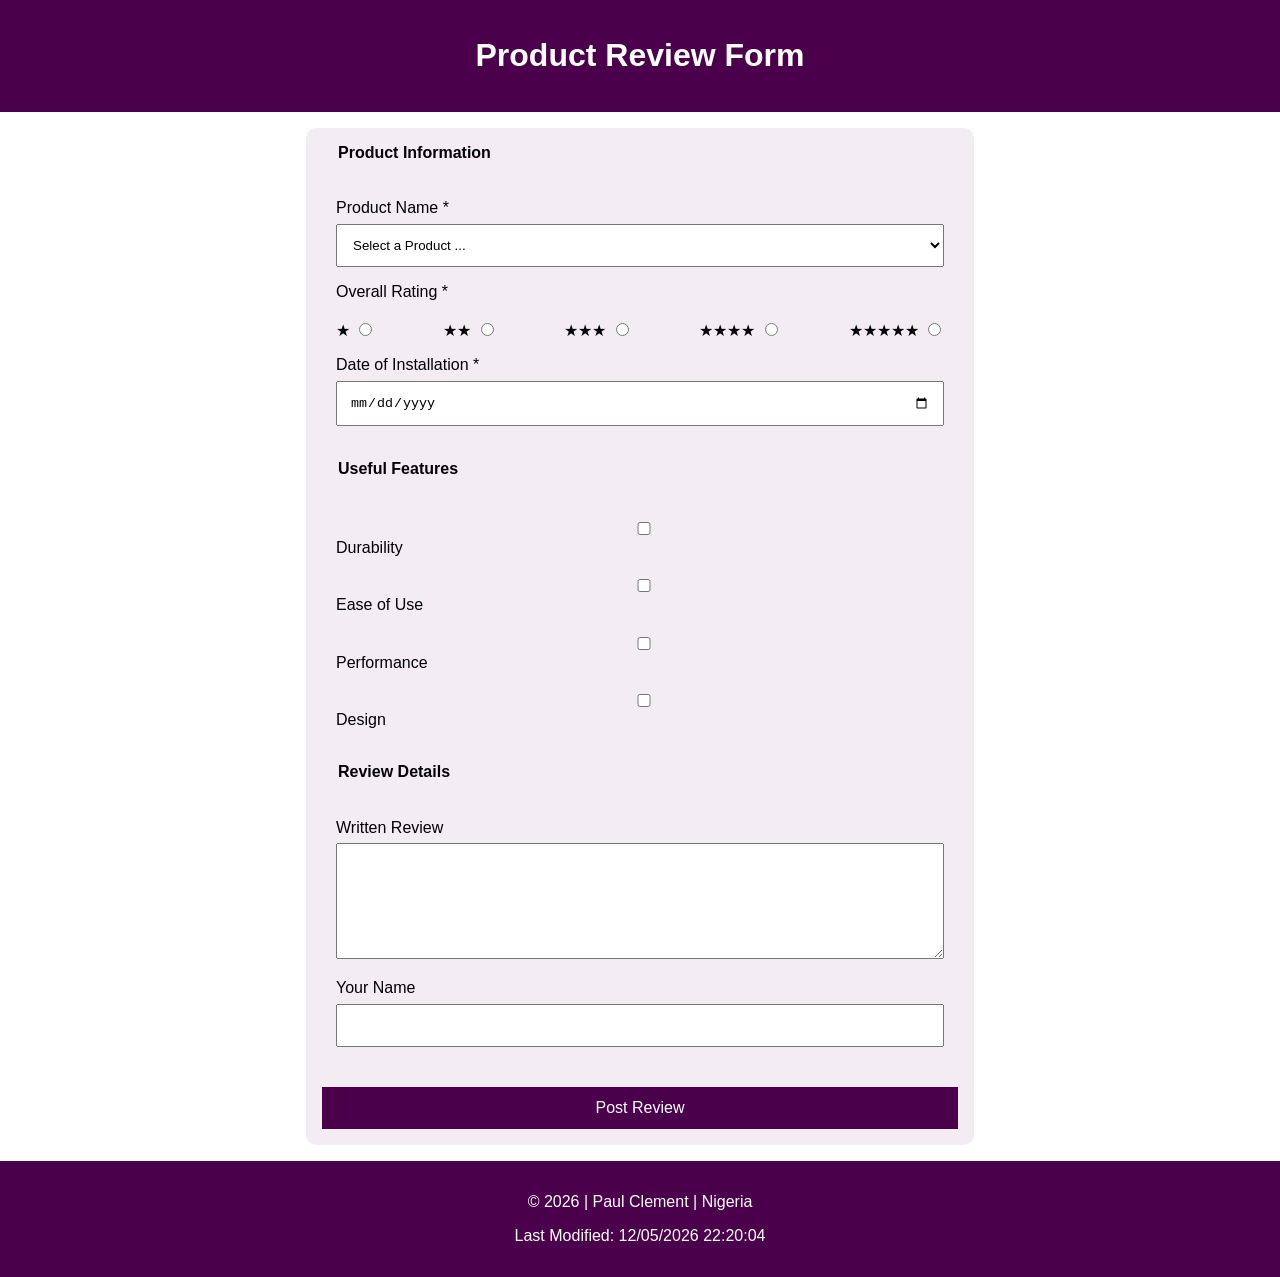
==== form.html @ 15f00754 "update" ====
<!DOCTYPE html>
<html lang="en">

<head>
    <meta charset="UTF-8">
    <meta name="description"
      content="Submit product reviews using an interactive form that collects ratings, installation dates, useful features, and customer feedback.">
    <meta name="viewport" content="width=device-width, initial-scale=1.0">
    <meta name="author" content="Paul Clement">

    <title>Product Review Form</title>

    <link rel="stylesheet" href="styles/form.css">

    <script src="scripts/form.js" defer></script>
</head>

<body>

    <header>
        <h1>Product Review Form</h1>
    </header>

    <main>

        <form method="get" action="review.html">

            <fieldset>
                <legend>Product Information</legend>

                <label for="product">
                    Product Name *
                </label>

                <select id="product" name="product" required>
                    <option value="" selected disabled>
                        Select a Product ...
                    </option>
                </select>

                <label>Overall Rating *</label>

                <div class="ratings">

                    <label>
                        ★
                        <input type="radio" name="rating" value="1" required>
                    </label>

                    <label>
                        ★★
                        <input type="radio" name="rating" value="2">
                    </label>

                    <label>
                        ★★★
                        <input type="radio" name="rating" value="3">
                    </label>

                    <label>
                        ★★★★
                        <input type="radio" name="rating" value="4">
                    </label>

                    <label>
                        ★★★★★
                        <input type="radio" name="rating" value="5">
                    </label>

                </div>

                <label for="installDate">
                    Date of Installation *
                </label>

                <input type="date" id="installDate" name="installDate" required>

            </fieldset>

            <fieldset>

                <legend>Useful Features</legend>

                <label>
                    <input type="checkbox" id="durability" name="features" value="Durability">
                    Durability
                </label>

                <label>
                    <input type="checkbox" id="ease" name="features" value="Ease of Use">
                    Ease of Use
                </label>

                <label>
                    <input type="checkbox" id="performance" name="features" value="Performance">
                    Performance
                </label>

                <label>
                    <input type="checkbox" id="design" name="features" value="Design">
                    Design
                </label>

            </fieldset>

            <fieldset>

                <legend>Review Details</legend>

                <label for="review">
                    Written Review
                </label>

                <textarea id="review" name="review" rows="6"></textarea>

                <label for="username">
                    Your Name
                </label>

                <input type="text" id="username" name="username">

            </fieldset>

            <input type="submit" value="Post Review">

        </form>

    </main>

    <footer>
        <p>
            © <span id="currentyear"></span> | Paul Clement | Nigeria
        </p>

        <p id="lastModified"></p>
    </footer>

</body>

</html>
---- styles/form.css ----
:root {
    --primary: #4b004b;
    --secondary: #f3edf3;
}

* {
    box-sizing: border-box;
}

body {
    margin: 0;
    font-family: Arial, sans-serif;
    background: #ffffff;
}

header,
footer {
    background: var(--primary);
    color: white;
    text-align: center;
    padding: 1rem;
}

main {
    max-width: 700px;
    margin: 0 auto;
    padding: 1rem;
}

form {
    background: var(--secondary);
    padding: 1rem;
    border-radius: 10px;
}

fieldset {
    border: none;
    margin-bottom: 1.5rem;
}

legend {
    font-weight: bold;
    margin-bottom: 1rem;
}

label {
    display: block;
    margin-top: 1rem;
}

input,
select,
textarea {
    width: 100%;
    padding: 0.75rem;
    margin-top: 0.4rem;
}

.ratings {
    display: flex;
    justify-content: space-between;
    gap: 10px;
}

.ratings label {
    text-align: center;
}

.ratings input {
    width: auto;
}

input[type="submit"] {
    background: var(--primary);
    color: white;
    border: none;
    cursor: pointer;
    font-size: 1rem;
}

input[type="submit"]:hover {
    opacity: 0.9;
}

.confirmation {
    text-align: center;
    padding: 2rem;
}

.confirmation a {
    display: inline-block;
    margin-top: 1rem;
    text-decoration: none;
}

@media (max-width: 600px) {

    .ratings {
        flex-direction: column;
        align-items: flex-start;
    }

}
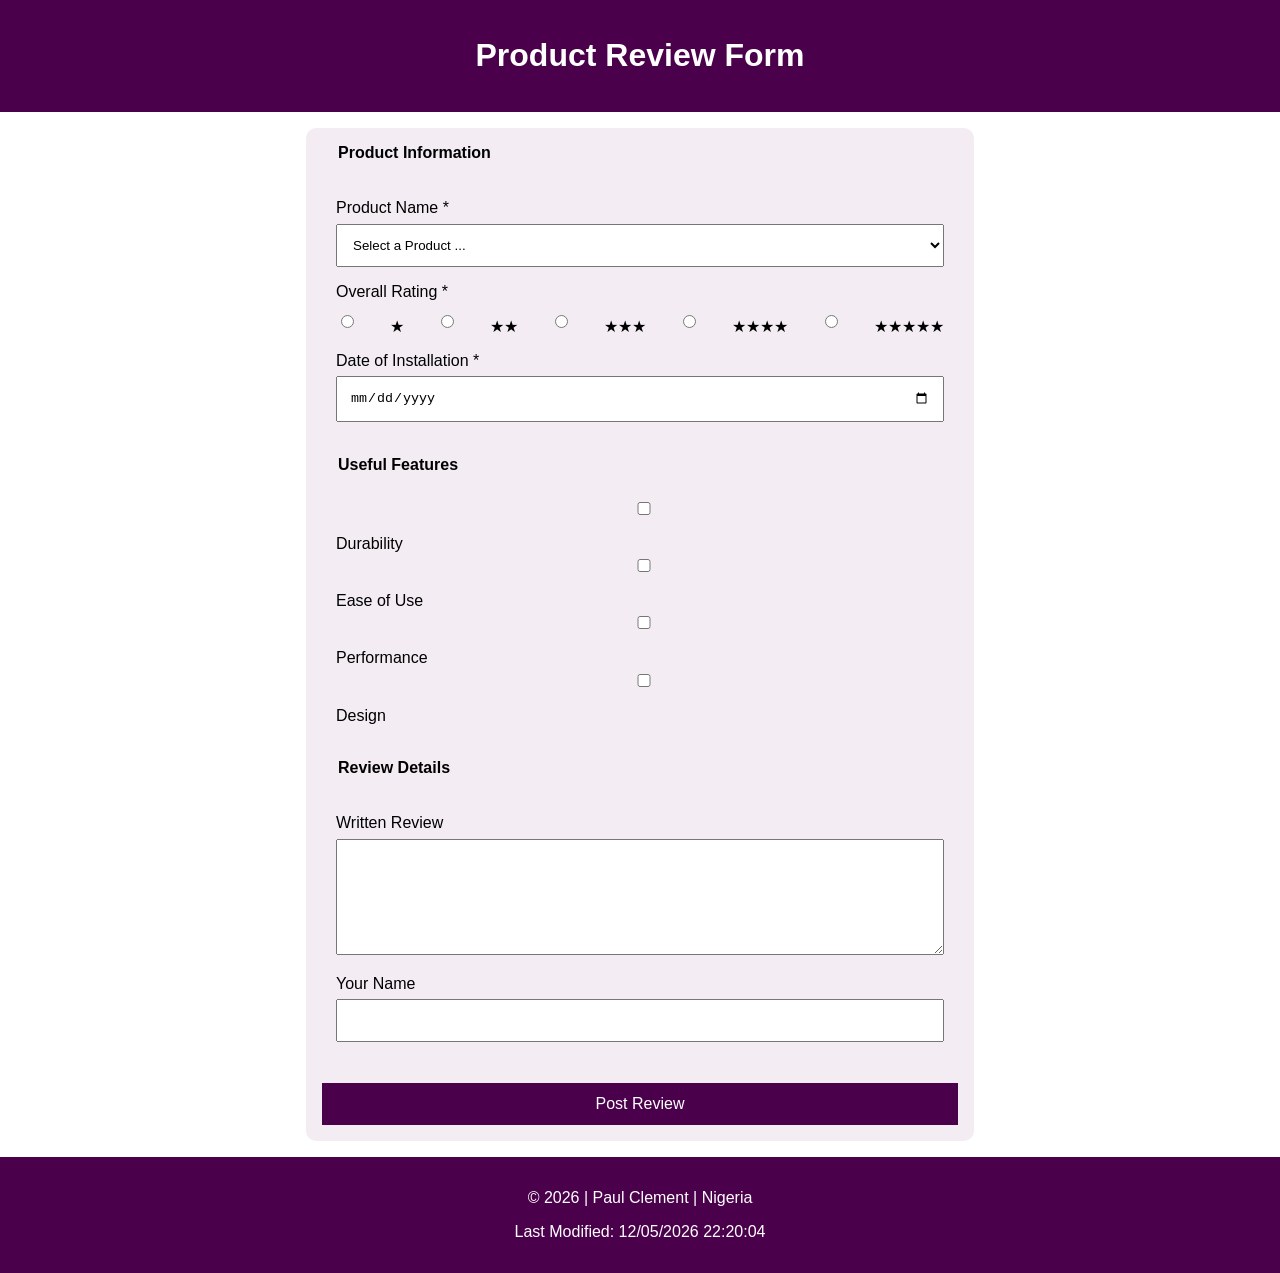
==== commit 3a7ddbf7: "update" ====
--- a/form.html
+++ b/form.html
@@ -42,30 +42,30 @@
 
                 <div class="ratings">
 
-                    <label>
-                        ★
-                        <input type="radio" name="rating" value="1" required>
-                    </label>
 
-                    <label>
-                        ★★
-                        <input type="radio" name="rating" value="2">
-                    </label>
+                    <input type="radio" id="rating1" name="rating" value="1" required>
 
-                    <label>
-                        ★★★
-                        <input type="radio" name="rating" value="3">
-                    </label>
+                    <label for="rating1">★</label>
 
-                    <label>
-                        ★★★★
-                        <input type="radio" name="rating" value="4">
-                    </label>
 
-                    <label>
-                        ★★★★★
-                        <input type="radio" name="rating" value="5">
-                    </label>
+                    <input type="radio" id="rating2" name="rating" value="2" required>
+
+                    <label for="rating2">★★</label>
+
+
+                    <input type="radio" id="rating3" name="rating" value="3" required>
+
+                    <label for="rating3">★★★</label>
+
+
+                    <input type="radio" id="rating4" name="rating" value="4" required>
+
+                    <label for="rating4">★★★★</label>
+
+
+                    <input type="radio" id="rating5" name="rating" value="5" required>
+
+                    <label for="rating5">★★★★★</label>
 
                 </div>
 
@@ -81,25 +81,21 @@
 
                 <legend>Useful Features</legend>
 
-                <label>
-                    <input type="checkbox" id="durability" name="features" value="Durability">
-                    Durability
-                </label>
 
-                <label>
-                    <input type="checkbox" id="ease" name="features" value="Ease of Use">
-                    Ease of Use
-                </label>
+                <input type="checkbox" id="durability" name="features" value="Durability">
+                <label for="durability">Durability</label>
 
-                <label>
-                    <input type="checkbox" id="performance" name="features" value="Performance">
-                    Performance
-                </label>
 
-                <label>
-                    <input type="checkbox" id="design" name="features" value="Design">
-                    Design
-                </label>
+                <input type="checkbox" id="ease" name="features" value="Ease of Use">
+                <label for="ease">Ease of Use</label>
+
+
+                <input type="checkbox" id="performance" name="features" value="Performance">
+                <label for="performance">Performance</label>
+
+
+                <input type="checkbox" id="design" name="features" value="Design">
+                <label for="design">Design</label>
 
             </fieldset>
 
